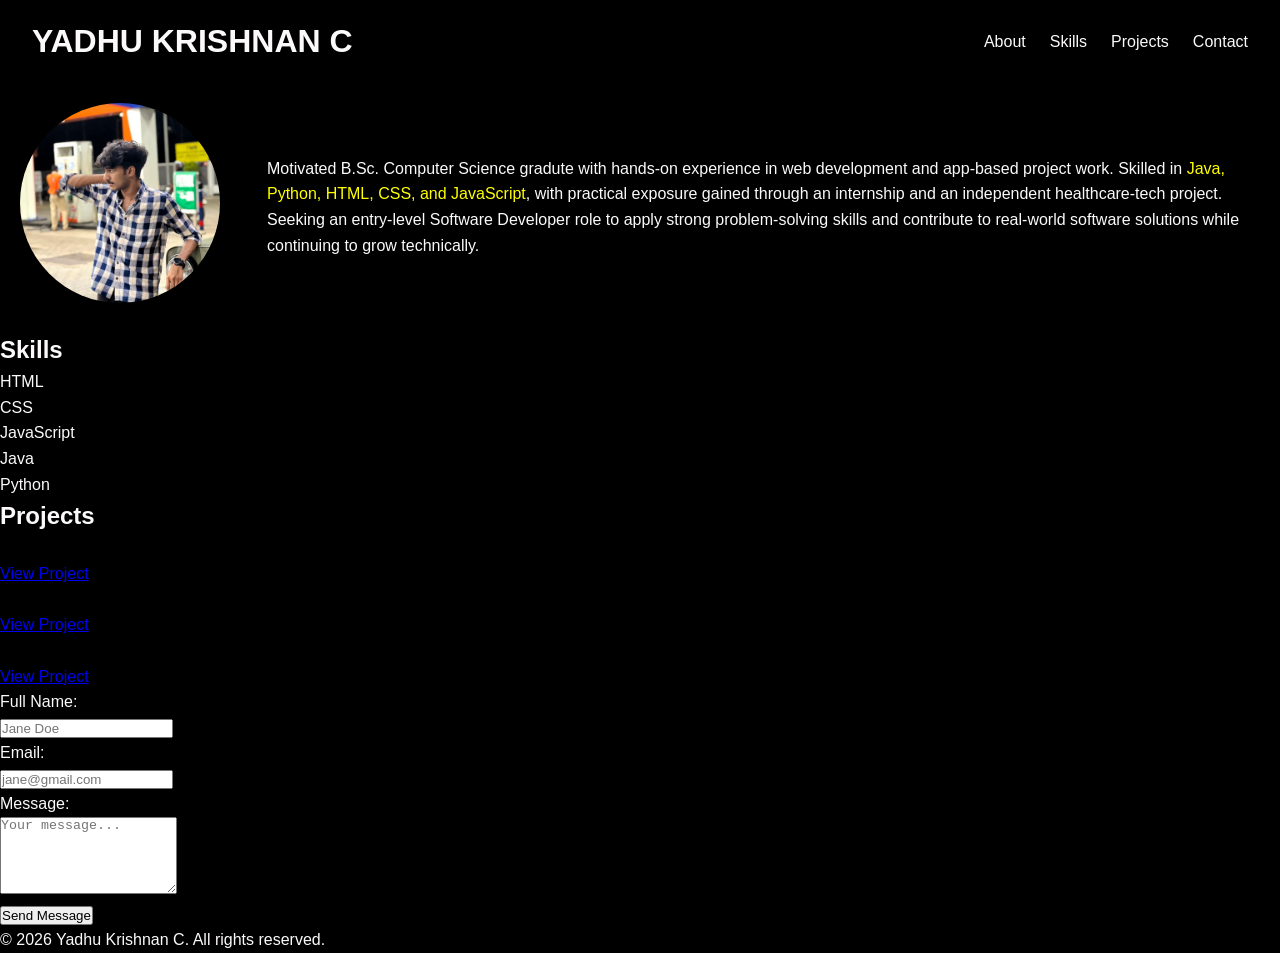
==== portfolio.html @ 4cc37357 "Initial commit: HTML structure and CSS styling" ====
<!DOCTYPE html>
<html lang="en">
<head>
    <meta charset="UTF-8">
    <meta name="viewport" content="width=device-width, initial-scale=1.0">
    <link href="portfoli.css" rel="stylesheet">
    <title>Document</title>
</head>
<body>
    <header>
        <h1>YADHU KRISHNAN C</h1>
        <nav class="links">
            <ul>
                <li><a href="#about">About</a></li>
                <li><a href="#skills">Skills</a></li>
                <li><a href="#projects">Projects</a></li>
                <li><a href="#contact">Contact</a></li>
            </ul>
        </nav>
    </header>
    <main>
        <section class="about" id="about">
            <div id="me"><img src="me.jpg" alt="YADHU KRISHNAN"></div>
            <div id="aboutme">
                <p>Motivated B.Sc. Computer Science gradute with hands-on experience in web development and app-based project work. Skilled 
in <span>Java, Python, HTML, CSS, and JavaScript</span>, with practical exposure gained through an internship and an independent 
healthcare-tech project. Seeking an entry-level Software Developer role to apply strong problem-solving skills and contribute 
to real-world software solutions while continuing to grow technically.</p>
            </div>
        </section>
        <section id="skills">
            <h2>Skills</h2>
                <ul>
                    <li>HTML</li>
                    <li>CSS</li>
                    <li>JavaScript</li>
                    <li>Java</li>
                    <li>Python</li>
                </ul>
        </section>
        <section id="projects">
            <h2>Projects</h2>
                <div class="project-list">
                    <article class="project-card"><img src="" alt="">
            <h3></h3>
            <p></p>
            <a href="#">View Project</a></article>
                    <article class="project-card"><img src="" alt="">
            <h3></h3>
            <p></p>
            <a href="#">View Project</a></article>
                    <article class="project-card"><img src="" alt="">
            <h3></h3>
            <p></p>
            <a href="#">View Project</a></article>
                </div>
            
        </section>
        <section id="contact">
            <form action="" method="POST">
                <div><label for="name">Full Name:</label><br>
                <input type="text" id="name" name="fullname" placeholder="Jane Doe" required></div>
                <div><label for="email">Email:</label><br>
                <input type="email" id="email" name="emailaddress" placeholder="jane@gmail.com" required></div>
                <div>
    <label for="message">Message:</label><br>
    <textarea id="message" name="message" rows="5" placeholder="Your message..." required></textarea>
</div>
<button type="submit">Send Message</button>
            </form>
        </section>
    </main>
   <footer>
    <p>&copy; 2026 Yadhu Krishnan C. All rights reserved.</p>
</footer>

    
</body>
</html>
---- portfoli.css ----
*{
    margin: 0;
    padding: 0;
    box-sizing: border-box;
}
body{
    font-family: Arial, Sans-serif;
    line-height: 1.6;
    color: #fbf9f9;
    background-color: black;
}

header{
    display: flex;
    justify-content: space-between;
    align-items: center;
    padding: 1rem 2rem;
}
nav.links ul{
    list-style: none;
    display: flex;
    gap: 1.5rem;
}
nav.links a{
    color: #fbf9f9;
    text-decoration: none;
    font-weight: 500;
}

#about {
    display: flex;
    gap: 2rem;
    align-items: center;
    margin: 20px;
}

div#me img{
    margin-right: 15px;
    width: 200px;
    height: 200px;
    border-radius: 50%;
    object-fit: cover;
}

#aboutme p{
    align-items: center;
}
#aboutme span{
    color: yellow;
}
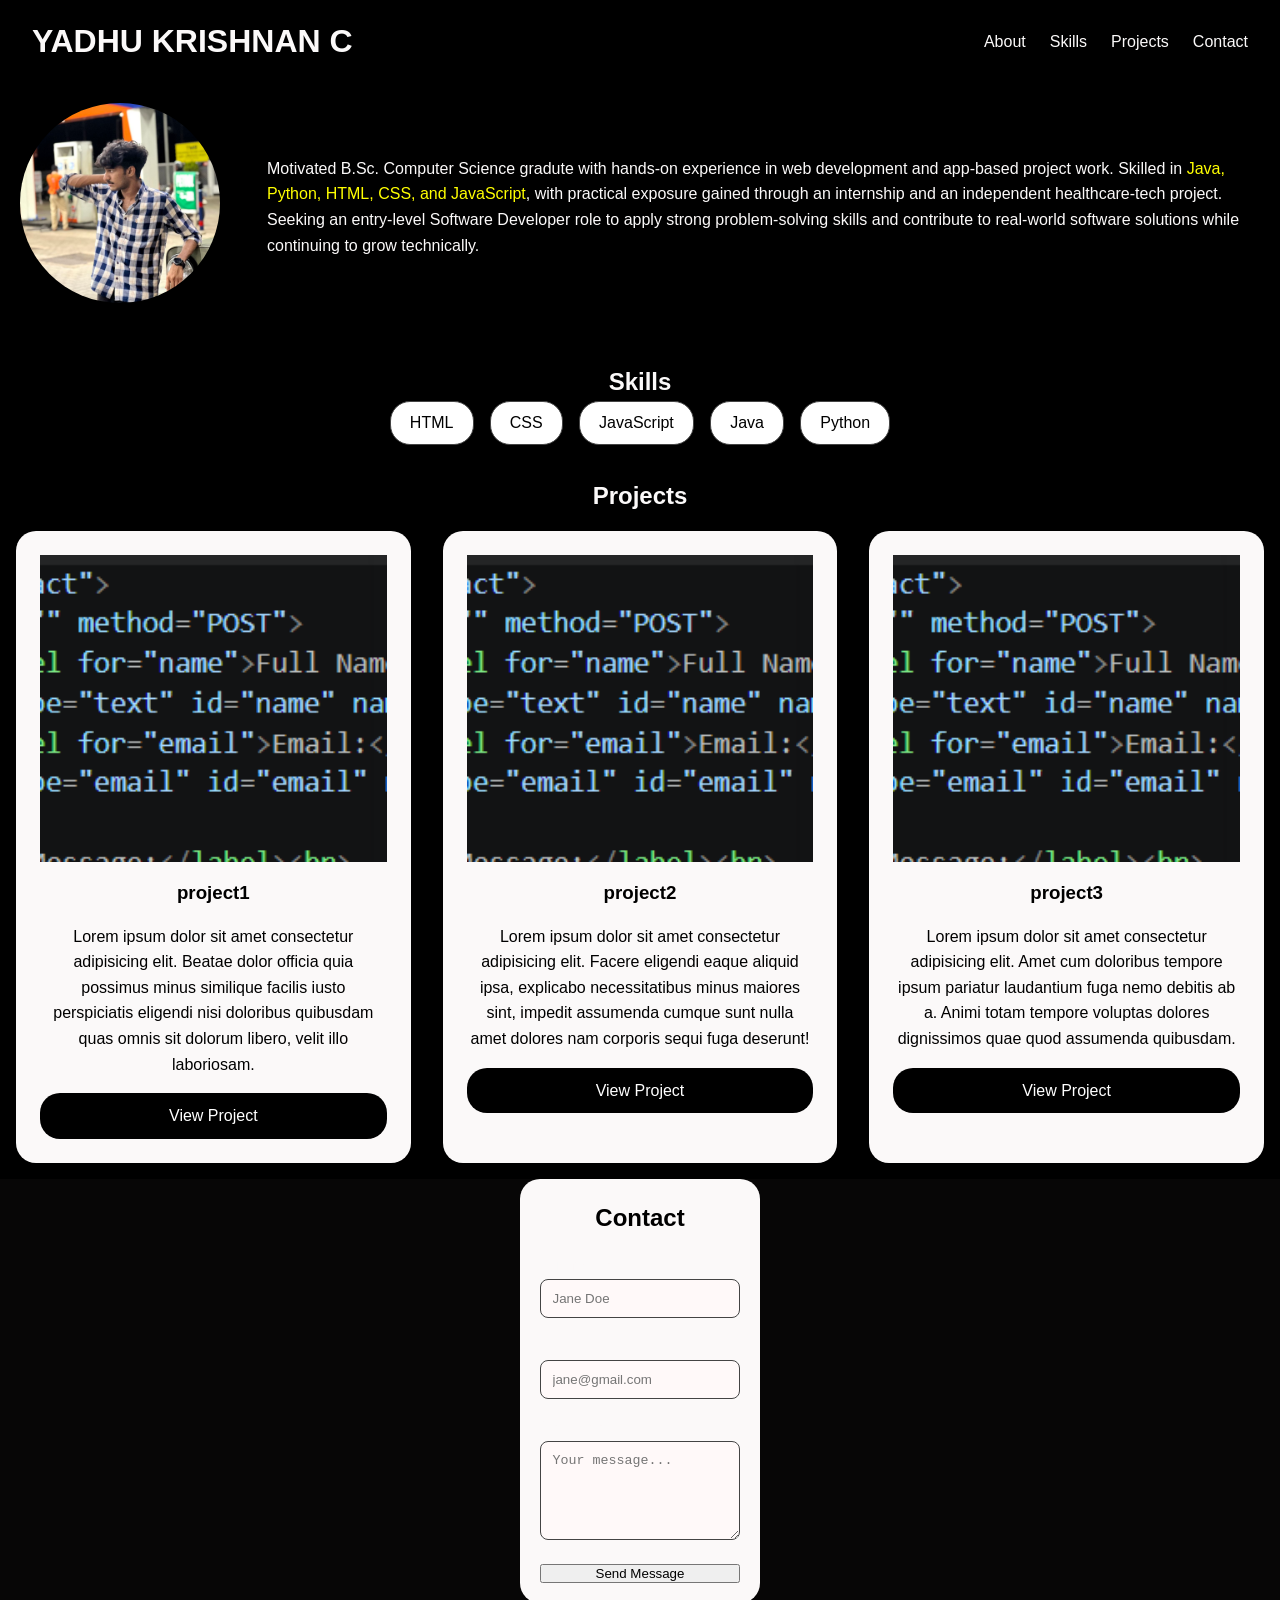
==== commit 5446554d: "Styled project and contact" ====
--- a/portfolio.html
+++ b/portfolio.html
@@ -41,23 +41,24 @@
         <section id="projects">
             <h2>Projects</h2>
                 <div class="project-list">
-                    <article class="project-card"><img src="" alt="">
-            <h3></h3>
-            <p></p>
+                    <article class="project-card"><img src="3.png" alt="">
+            <h3>project1</h3>
+            <p>Lorem ipsum dolor sit amet consectetur adipisicing elit. Beatae dolor officia quia possimus minus similique facilis iusto perspiciatis eligendi nisi doloribus quibusdam quas omnis sit dolorum libero, velit illo laboriosam.</p>
+            <a href="">View Project</a></article>
+                    <article class="project-card"><img src="1.png" alt="">
+            <h3>project2</h3>
+            <p>Lorem ipsum dolor sit amet consectetur adipisicing elit. Facere eligendi eaque aliquid ipsa, explicabo necessitatibus minus maiores sint, impedit assumenda cumque sunt nulla amet dolores nam corporis sequi fuga deserunt!</p>
             <a href="#">View Project</a></article>
-                    <article class="project-card"><img src="" alt="">
-            <h3></h3>
-            <p></p>
-            <a href="#">View Project</a></article>
-                    <article class="project-card"><img src="" alt="">
-            <h3></h3>
-            <p></p>
-            <a href="#">View Project</a></article>
+                    <article class="project-card"><img src="2.png" alt="">
+            <h3>project3</h3>
+            <p>Lorem ipsum dolor sit amet consectetur adipisicing elit. Amet cum doloribus tempore ipsum pariatur laudantium fuga nemo debitis ab a. Animi totam tempore voluptas dolores dignissimos quae quod assumenda quibusdam.</p>
+            <a href="">View Project</a></article>
                 </div>
             
         </section>
         <section id="contact">
             <form action="" method="POST">
+                <h2 style="color:black ; text-align: center;">Contact</h2>
                 <div><label for="name">Full Name:</label><br>
                 <input type="text" id="name" name="fullname" placeholder="Jane Doe" required></div>
                 <div><label for="email">Email:</label><br>
--- a/portfoli.css
+++ b/portfoli.css
@@ -30,7 +30,7 @@
 #about {
     display: flex;
     gap: 2rem;
-    align-items: center;
+    align-items:center;
     margin: 20px;
 }
 
@@ -42,9 +42,74 @@
     object-fit: cover;
 }
 
-#aboutme p{
-    align-items: center;
-}
+
 #aboutme span{
     color: yellow;
 }
+#skills{
+   text-align: center;
+   padding: 2rem 3rem;
+}
+
+#skills ul{
+    display: flex;
+    gap: 1rem;
+    list-style: none;
+    justify-content: center;
+    flex-wrap: wrap;
+}
+#skills li{
+    background-color:white;
+    color: black;
+    border-radius: 20px;
+    padding: 0.5rem 1.2rem;
+    border: 1px solid #444;
+}
+
+#projects{
+    text-align: center;
+}
+div.project-list{
+    display: grid;
+    grid-template-columns: repeat(auto-fit, minmax(250px, 1fr));
+    gap:2rem;
+    margin: 1rem;
+}
+.project-card {
+    display: flex;
+    flex-direction: column;
+    gap: 1rem;
+    padding: 1.5rem;
+    border-radius: 20px;
+    background-color: #fbf9f9;
+    color: black;
+}
+.project-card a{
+    text-decoration: none;
+    color:white;
+    border-radius: 20px;
+    background-color: black;
+    padding: 10px 20px;
+}
+#contact{
+    display: flex;
+    justify-content: center;
+    background-color:rgb(7, 6, 6);
+}
+form{
+    display: flex;
+    flex-direction: column;
+    max-width: 500px;
+    background-color: #fbf9f9;
+    border-radius: 20px;
+    padding: 20px;
+    gap: 1rem;
+}
+input, textarea {
+    width: 100%;
+    padding: 0.7rem;
+    background-color: #fff9f9;
+    border: 1px solid #444;
+    border-radius: 8px;
+    color: white;
+}
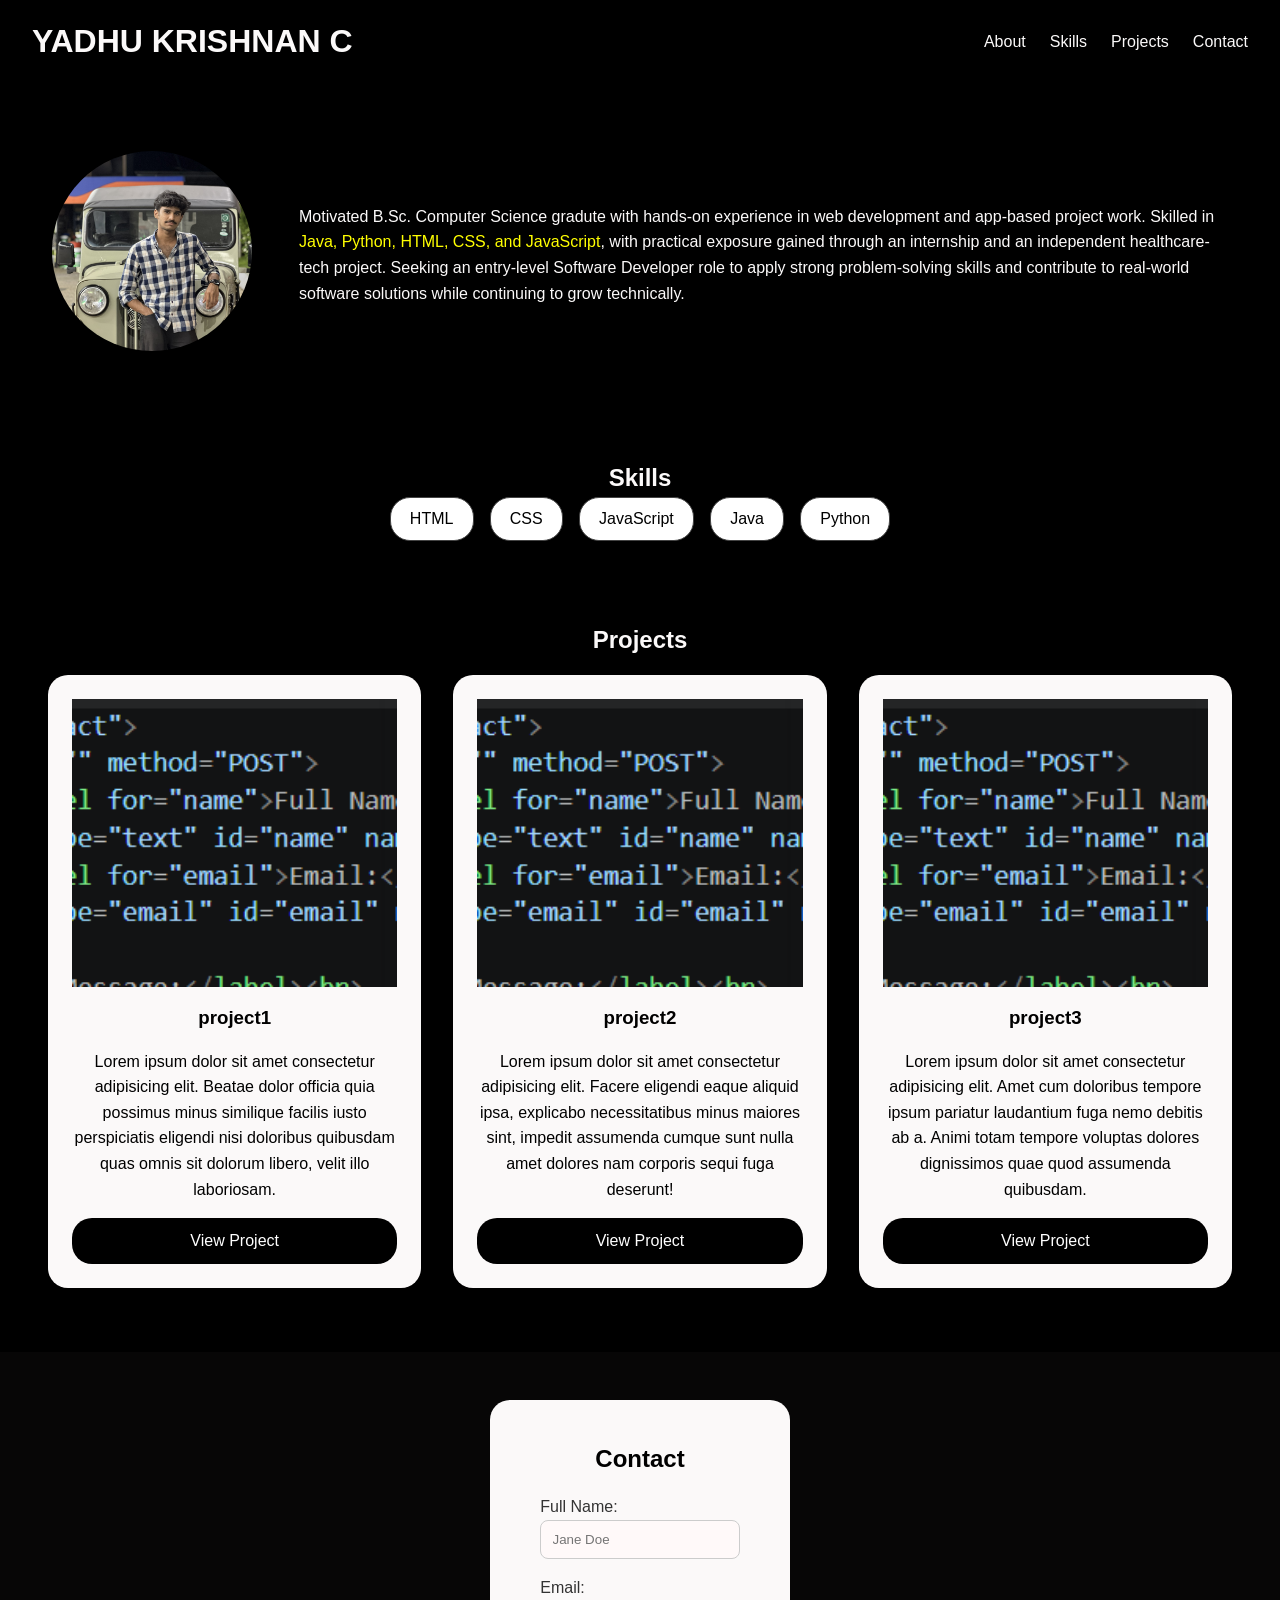
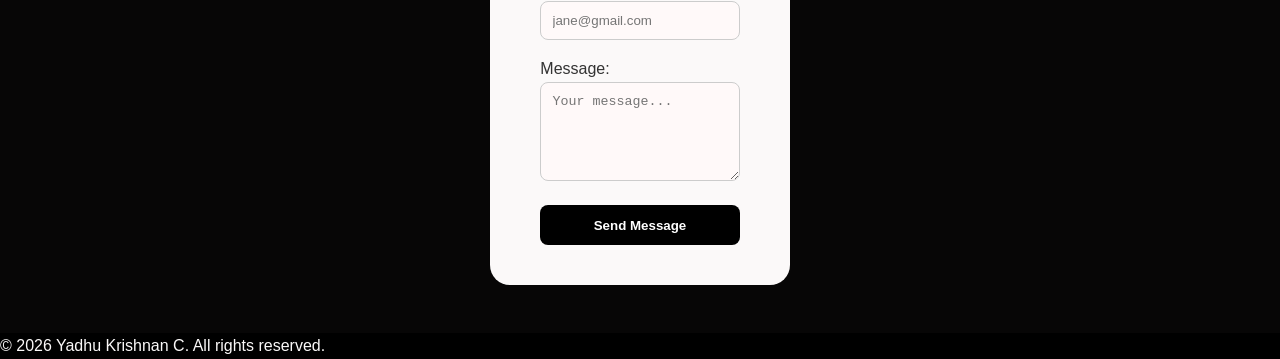
==== commit bb631568: "toggle" ====
--- a/portfolio.html
+++ b/portfolio.html
@@ -9,6 +9,7 @@
 <body>
     <header>
         <h1>YADHU KRISHNAN C</h1>
+        <button id="menu-toggle" style="color: aliceblue;">☰</button>
         <nav class="links">
             <ul>
                 <li><a href="#about">About</a></li>
@@ -20,7 +21,7 @@
     </header>
     <main>
         <section class="about" id="about">
-            <div id="me"><img src="me.jpg" alt="YADHU KRISHNAN"></div>
+            <div id="me"><img src="me.jpg" alt="YADHU KRISHNAN" class="zoom-img"></div>
             <div id="aboutme">
                 <p>Motivated B.Sc. Computer Science gradute with hands-on experience in web development and app-based project work. Skilled 
 in <span>Java, Python, HTML, CSS, and JavaScript</span>, with practical exposure gained through an internship and an independent 
@@ -74,6 +75,7 @@
    <footer>
     <p>&copy; 2026 Yadhu Krishnan C. All rights reserved.</p>
 </footer>
+<script src="portfolio.js"></script>
 
     
 </body>
--- a/portfoli.css
+++ b/portfoli.css
@@ -2,6 +2,17 @@
     margin: 0;
     padding: 0;
     box-sizing: border-box;
+}
+ #menu-toggle{
+    display: none;
+    background: none;
+    border:none;
+    color: white;
+    font-size: 1.8rem;
+    cursor: pointer;
+ }
+html{
+    scroll-behavior: smooth;
 }
 body{
     font-family: Arial, Sans-serif;
@@ -41,7 +52,6 @@
     border-radius: 50%;
     object-fit: cover;
 }
-
 
 #aboutme span{
     color: yellow;
@@ -102,14 +112,48 @@
     max-width: 500px;
     background-color: #fbf9f9;
     border-radius: 20px;
-    padding: 20px;
+    padding: 40px 50px;
     gap: 1rem;
+    color: #333;
 }
 input, textarea {
     width: 100%;
     padding: 0.7rem;
     background-color: #fff9f9;
-    border: 1px solid #444;
+    border: 1px solid #ccc;
     border-radius: 8px;
+    color:  #333;
+}
+button[type="submit"]{
+    background-color: black;
     color: white;
+    border:none;
+    padding: 0.8rem;
+    border-radius: 8px;
+    font-weight: bold;
+    cursor: pointer;
 }
+section{
+    padding: 3rem 2rem;
+}
+
+@media (max-width: 768px){
+ #menu-toggle{
+    display: block;
+    color: #fbf9f9;
+ }
+ nav.links ul{
+    display: none;
+    flex-direction: column;
+    position: absolute;
+    top:60px;
+    right: 2rem;
+    background-color: #1a1a1a;
+    padding: 1rem;
+    border-radius: 10px;
+ }
+ nav.links ul.open{
+    display: flex;
+ }
+}
+
